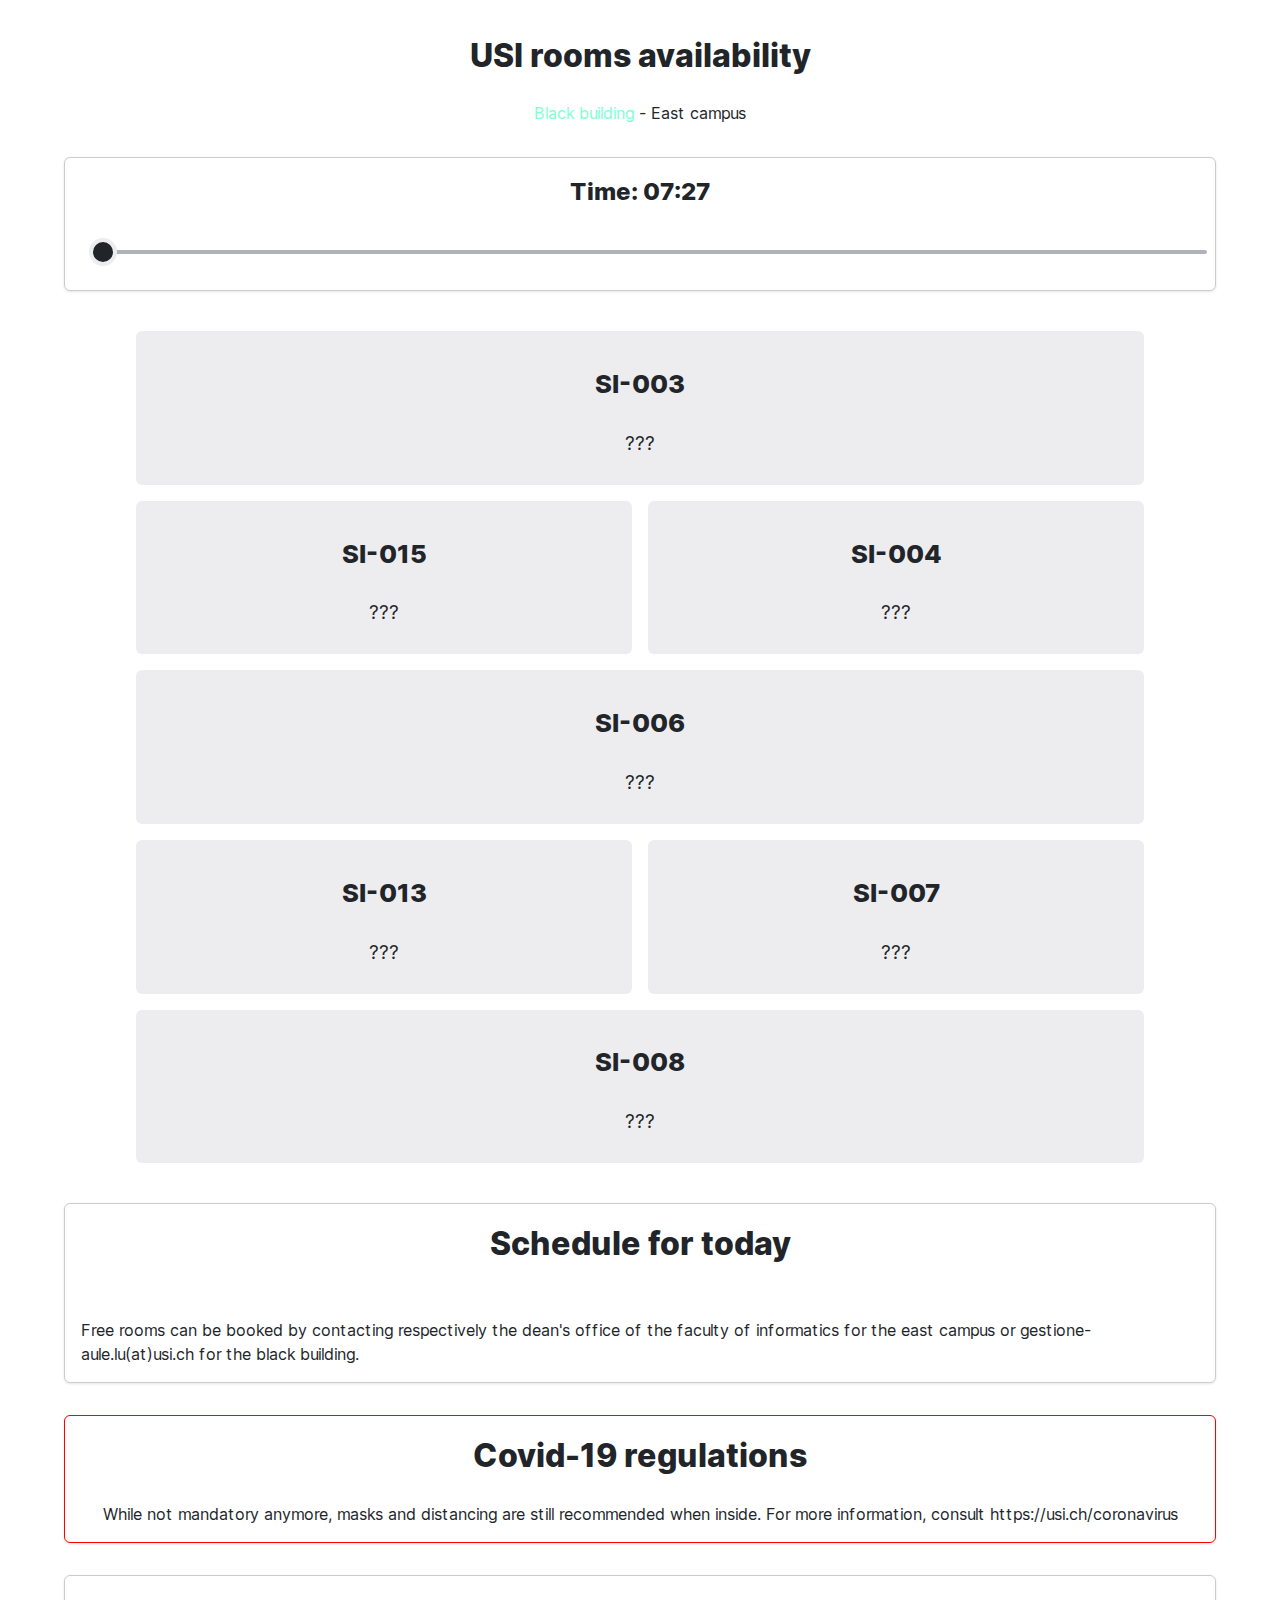
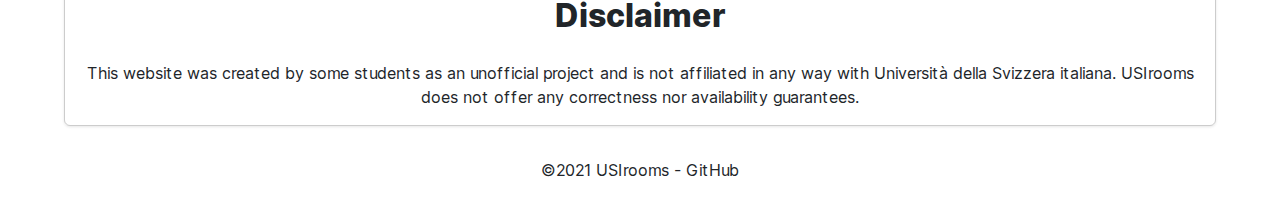
==== index.html @ 86ae5fe5 "Update provisions" ====
<!DOCTYPE html>
<!-- vim: set ts=2 sw=2 et tw=80: -->
<html lang="en-CH">
  <head>
    <title>USI • Rooms availability</title>
    
    <meta charset="utf-8">
    <meta name="viewport" content="width=device-width, initial-scale=1.0">
    <meta name="description" content="USI rooms availability">

    <meta property="og:site_name" content="USIrooms">			
    <meta property="og:description" content="USI rooms availability">
    <meta property="og:title" content="USIrooms">
    <meta property="og:type" content="website">
    <meta property="og:url" content="https://usirooms.xyz">
    <meta property="og:image" content="https://usirooms.xyz/assets/images/android-chrome-512x512.png">
    
    <meta name="twitter:card" content="summary">
    <meta name="twitter:description" content="USI rooms availability">
    <meta name="twitter:title" content="USIrooms">
    <meta property="twitter:url" content="https://usirooms.xyz">
    <meta name="twitter:image" content="https://usirooms.xyz/assets/images/android-chrome-512x512.png">

    <link rel="apple-touch-icon" sizes="180x180" href="assets/images/apple-touch-icon.png">
    <link rel="icon" type="image/png" sizes="32x32" href="assets/images/favicon-32x32.png">
    <link rel="icon" type="image/png" sizes="16x16" href="assets/images/favicon-16x16.png">
    <link rel="manifest" href="assets/images/site.webmanifest">
    <link rel="mask-icon" href="assets/images/safari-pinned-tab.svg" color="#5bbad5">
    <link rel="shortcut icon" href="assets/images/favicon.ico">
    <meta name="msapplication-TileColor" content="#2b5797">
    <meta name="msapplication-config" content="assets/images/browserconfig.xml">
    <meta name="theme-color" content="#ffffff">

    <link rel="manifest" href="manifest.json">
    <link rel="stylesheet" href="assets/index.css?v=7">

    <!-- Global site tag (gtag.js) - Google Analytics -->
    <script async src="https://www.googletagmanager.com/gtag/js?id=G-3DG26HH904"></script>
    <script>
      window.dataLayer = window.dataLayer || [];
      function gtag(){dataLayer.push(arguments);}
      gtag('js', new Date());
      gtag('config', 'G-3DG26HH904');
    </script>
  </head>

  <body>
    <h1 class="center">USI rooms availability</h1>
    <div class="center">
      <a href="/" class="navLink active">Black building</a> -
      <a href="/?east" class="navLink">East campus</a>
    </div>

    <div class="timepicker">
      <h2 id="timepreviewer">Loading...</h2>
      <input type="range" id="timemachine"/>
    </div>

    <div class="room-map">
      <div class="room room-big" id="SI-003">
        <a href="#schedule-SI-003">
          <h3>SI-003</h3>
          <p>???</p>
        </a>
      </div>
      <!-- Row -->
      <div class="room room-small" id="SI-015">
        <a href="#schedule-SI-015">
          <h3>SI-015</h3>
          <p>???</p>
        </a>
      </div>
      <div class="room room-small" id="SI-004">
        <a href="#schedule-SI-004">
          <h3>SI-004</h3>
          <p>???</p>
        </a>
      </div>
      <!-- Row -->
      <div class="room room-big" id="SI-006">
        <a href="#schedule-SI-006">
          <h3>SI-006</h3>
          <p>???</p>
        </a>
      </div>
      <!-- Row -->
      <div class="room room-small" id="SI-013">
        <a href="#schedule-SI-013">
          <h3>SI-013</h3>
          <p>???</p>
        </a>
      </div>
      <div class="room room-small" id="SI-007">
        <a href="#schedule-SI-007">
          <h3>SI-007</h3>
          <p>???</p>
        </a>
      </div>
      <!-- Row -->
      <div class="room room-big room" id="SI-008">
        <a href="#schedule-SI-008">
          <h3>SI-008</h3>
          <p>???</p>
        </a>
      </div>
    </div>

    <div class="schedule">
      <h1>Schedule for today</h1>
      <section class="times"></section>

      <template id="room">
        <h2 class="room-title"></h2>
        <ul class="list"></ul>
      </template>

      <template id="time-free">
        <li>Free all day</li>
      </template>

      <template id="time-slot">
        <li>
          <span class="title"></span>
          (<span class="start"></span>-<span class="end"></span>)
        </li>
      </template>

      <div class="marginTop">
        Free rooms can be booked by contacting respectively the dean's office of
        the faculty of informatics for the east campus or
        gestione-aule.lu(at)usi.ch for the black building.
      </div>
    </div>

    <div class="warning center important">
      <h1>Covid-19 regulations</h1>
      While not mandatory anymore, masks and distancing are still recommended
      when inside. For more information, consult
      <a href="https://usi.ch/coronavirus" target="_blank" rel="noopener">
        https://usi.ch/coronavirus
      </a>
    </div>

    <div class="warning center">
      <h1>Disclaimer</h1>
      This website was created by some students as an unofficial project and is
      not affiliated in any way with Università della Svizzera italiana.
      USIrooms does not offer any correctness nor availability guarantees.
    </div>

    <footer>
      &copy;2021 USIrooms -
      <a
        href="https://github.com/Steeven9/USIrooms"
        target="_blank"
        rel="noopener"
      >
        GitHub
      </a>
    </footer>

    <script src="app.js?v=8"></script>
  </body>
</html>
---- assets/index.css ----
/* Inter font */
/* vim: set ts=2 sw=2 et tw=80: */

@font-face {
  font-family: "Inter";
  font-style: normal;
  font-weight: 400;
  font-display: swap;
  src: url("fonts/Inter-Regular.woff2") format("woff2"),
    url("fonts/Inter-Regular.woff") format("woff");
}

@font-face {
  font-family: "Inter";
  font-style: normal;
  font-weight: 800;
  font-display: swap;
  src: url("fonts/Inter-ExtraBold.woff2") format("woff2"),
    url("fonts/Inter-ExtraBold.woff") format("woff");
}

/* Base */

* {
  font-family: "Inter", sans-serif;
  color: #212529;
}

body {
  margin: 2rem 0;
  line-height: 1.5;
}

h1 {
  text-align: center;
  width: 100%;
  margin-top: 0;
}

h2 {
  text-align: center;
  width: 100%;
  margin-top: 0;
}

.center {
  text-align: center;
}

.marginTop {
  margin-top: 50px;
}

.important {
  border-color: red !important;
}

footer {
  text-align: center;
}

a {
  text-decoration: none;
}

a:hover,
.active {
  color: aquamarine;
}

/* Slider */

input[type="range"] {
  -webkit-appearance: none;
  border: 0;
  height: 28px;
  margin: 8px 0;
  outline: none;
  padding: 0 8px;
  width: 100%;
}

input[type="range"]::-webkit-slider-runnable-track {
  background: #b1b1bc;
  border-radius: 2px;
  height: 4px;
}

input[type="range"]::-moz-range-track {
  background: #b1b1bc;
  height: 4px;
}

input[type="range"]::-webkit-slider-thumb {
  -webkit-appearance: none;
  background: #212529;
  border: 4px solid #ededf0;
  border-radius: 50%;
  cursor: pointer;
  height: 28px;
  margin-top: -12px;
  width: 28px;
}

input[type="range"]::-moz-range-thumb {
  background: #212529;
  border: 4px solid #ededf0;
  border-radius: 50%;
  cursor: pointer;
  height: 20px;
  width: 20px;
}

input[type="range"]::-moz-focus-outer {
  border: 0;
}

input[type="range"]::-moz-range-progress {
  background: #212529;
  border-radius: 4px;
  height: 4px;
}

/* Room map */

.room-map {
  display: flex;
  flex-direction: row;
  flex-wrap: wrap;
  padding-left: 10vw;
  padding-right: 10vw;
  text-align: center;
}

.room {
  margin: 0.5rem;
  background: #ededf0;
  border-radius: 6px;
  padding: 0.5rem;
  transition: all 0.5s ease;
}

.room:hover {
  box-shadow: 0 4px 8px #0000002a;
}

.room a {
  text-decoration: none;
}

.room h3 {
  font-size: 1.6rem;
  font-weight: 700;
}

.room p {
  font-size: 1.2rem;
}

.room-big {
  flex: 1 1 100%;
}

.room-small {
  flex: 1 1 45%;
}

.room-free {
  background-color: #49bb96;
}

.room-unassigned {
  background-color: #d77340;
}

.room-in-use {
  background-color: #d14c56;
}

@media screen and (max-width: 830px) {
  .room {
    padding: 0.2rem;
  }

  .room-big {
    flex: 1 1 80%;
  }

  .room-small {
    flex: 1 1 35%;
  }
}

/* Time */
.timepicker {
  border: #00000033 solid 1px;
  border-radius: 6px;
  box-shadow: 0 1px 3px #0000001a;
  display: flex;
  flex-direction: column;
  padding: 1rem;
  margin: 2rem 5vw;
  text-align: center;
}

/* Schedule */

.schedule,
.warning {
  border: #00000033 solid 1px;
  border-radius: 6px;
  box-shadow: 0 1px 3px #0000001a;
  padding: 1rem;
  margin: 2rem 5vw;
}

.room-title {
  font-weight: 800;
  text-align: start;
}

.list {
  margin-bottom: 30px;
}

.list li {
  margin-bottom: 5px;
}

/* Dark mode */

@media (prefers-color-scheme: dark) {
  * {
    color: #f9f9fa;
  }

  body {
    background: #212529;
  }

  input[type="range"] {
    background-color: #2d3339;
  }

  input[type="range"]::-webkit-slider-runnable-track {
    background: #7a7a8b;
  }

  input[type="range"]::-moz-range-track {
    background: #7a7a8b;
  }

  input[type="range"]::-webkit-slider-thumb {
    background: #f9f9fa;
    border: 4px solid #5e5e72;
  }

  input[type="range"]::-moz-range-thumb {
    background: #f9f9fa;
    border: 4px solid #5e5e72;
  }

  input[type="range"]::-moz-range-progress {
    background: #f9f9fa;
  }

  .room {
    margin: 0.5rem;
    background: #2d3339;
    border-radius: 6px;
    padding: 0.5rem;
    transition: all 0.5s ease;
  }

  .room-free {
    background-color: #49bb96;
  }
  
  .room-unassigned {
    background-color: #d77340;
  }
  
  .room-in-use {
    background-color: #d14c56;
  }

  .timepicker {
    border: #384047 solid 1px;
    background-color: #2d3339;
    box-shadow: 0 0 0 #00000000;
  }

  .schedule,
  .warning {
    border: #384047 solid 1px;
    background-color: #2d3339;
    box-shadow: 0 0 0 #00000000;
  }
}
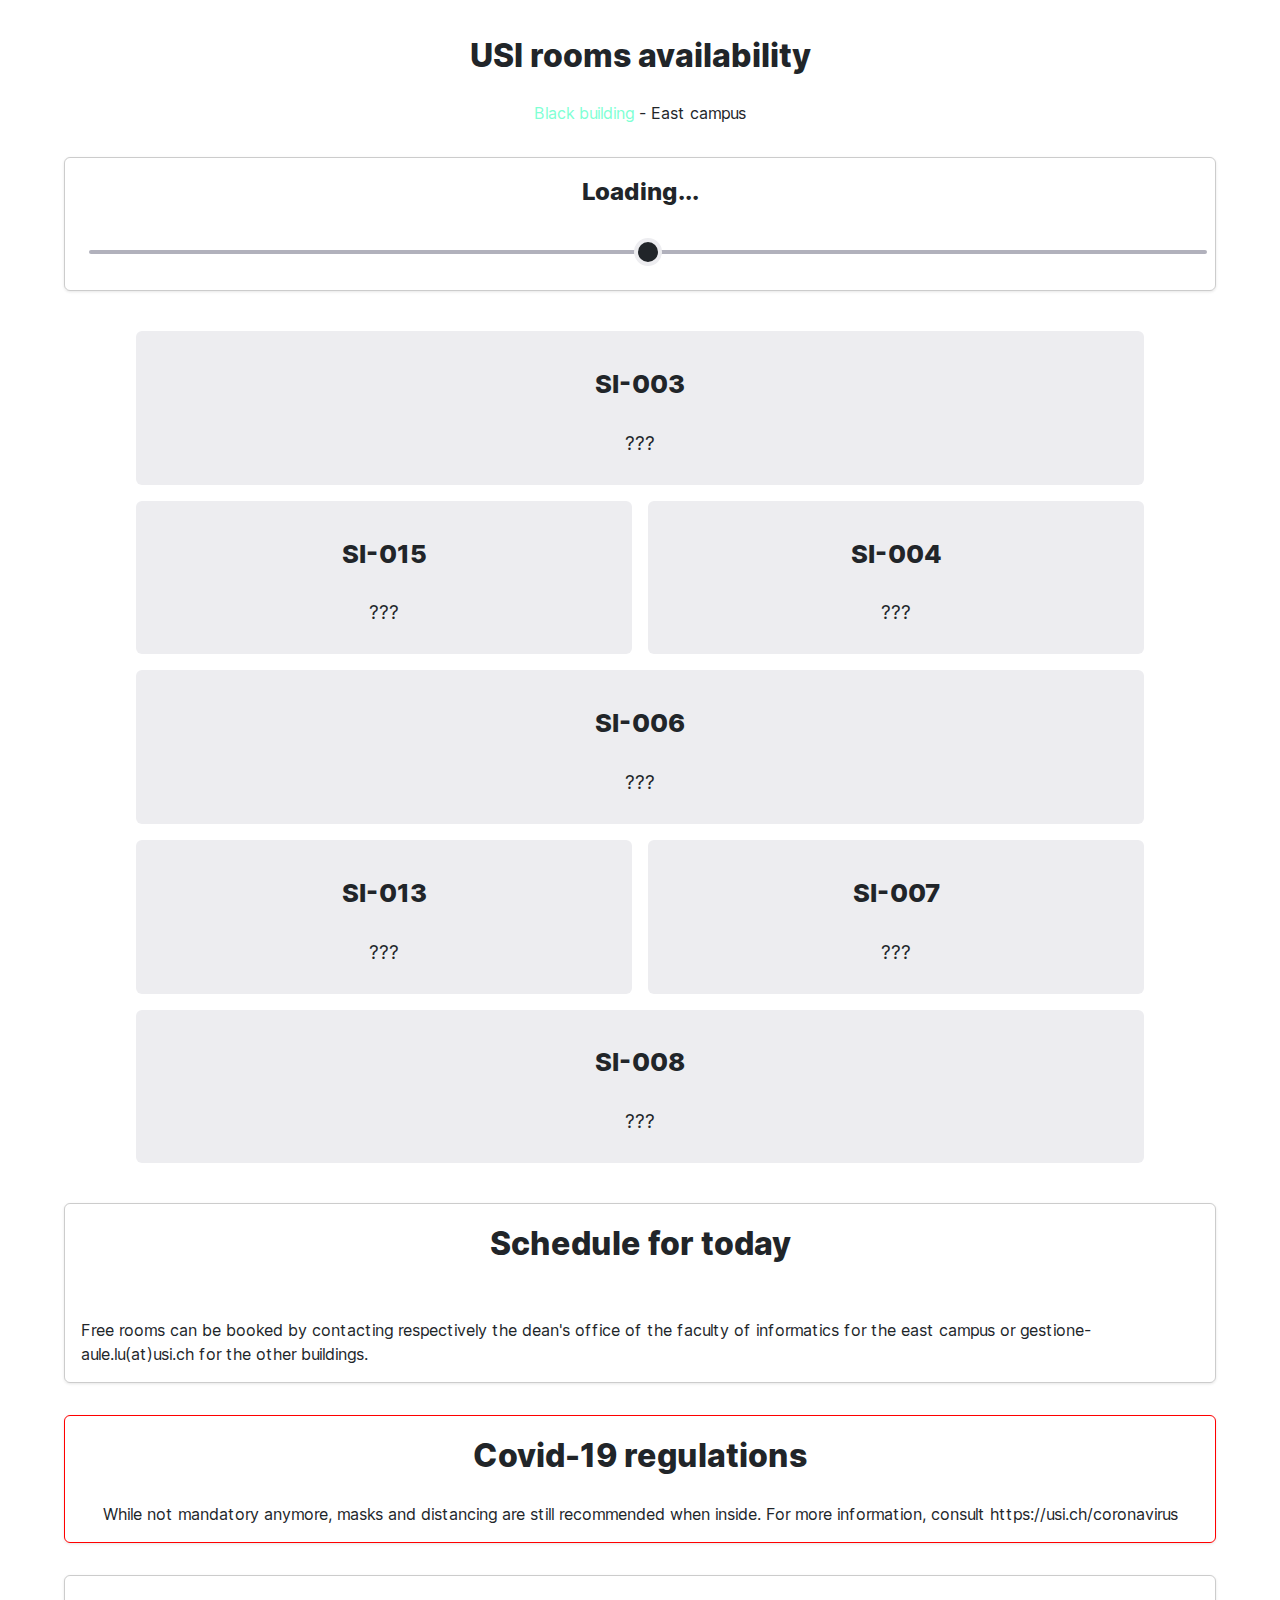
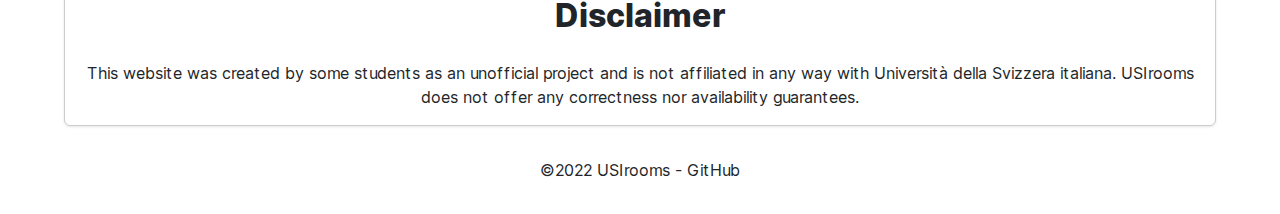
==== commit 87835e6d: "Add support for other buildings" ====
--- a/index.html
+++ b/index.html
@@ -47,8 +47,10 @@
   <body>
     <h1 class="center">USI rooms availability</h1>
     <div class="center">
-      <a href="/" class="navLink active">Black building</a> -
-      <a href="/?east" class="navLink">East campus</a>
+      <a href="/" class="navLink active" id="black">Black building</a> -
+      <a href="/?east" class="navLink" id="east">East campus</a>
+      <!-- <a href="/?main" class="navLink" id="main">Main building</a> - -->
+      <!-- <a href="/?red" class="navLink" id="red">Red building</a> -->
     </div>
 
     <div class="timepicker">
@@ -63,7 +65,6 @@
           <p>???</p>
         </a>
       </div>
-      <!-- Row -->
       <div class="room room-small" id="SI-015">
         <a href="#schedule-SI-015">
           <h3>SI-015</h3>
@@ -76,14 +77,12 @@
           <p>???</p>
         </a>
       </div>
-      <!-- Row -->
       <div class="room room-big" id="SI-006">
         <a href="#schedule-SI-006">
           <h3>SI-006</h3>
           <p>???</p>
         </a>
       </div>
-      <!-- Row -->
       <div class="room room-small" id="SI-013">
         <a href="#schedule-SI-013">
           <h3>SI-013</h3>
@@ -96,7 +95,6 @@
           <p>???</p>
         </a>
       </div>
-      <!-- Row -->
       <div class="room room-big room" id="SI-008">
         <a href="#schedule-SI-008">
           <h3>SI-008</h3>
@@ -128,7 +126,7 @@
       <div class="marginTop">
         Free rooms can be booked by contacting respectively the dean's office of
         the faculty of informatics for the east campus or
-        gestione-aule.lu(at)usi.ch for the black building.
+        gestione-aule.lu(at)usi.ch for the other buildings.
       </div>
     </div>
 
@@ -149,7 +147,7 @@
     </div>
 
     <footer>
-      &copy;2021 USIrooms -
+      &copy;2022 USIrooms -
       <a
         href="https://github.com/Steeven9/USIrooms"
         target="_blank"
@@ -159,6 +157,6 @@
       </a>
     </footer>
 
-    <script src="app.js?v=8"></script>
+    <script type="module" src="app.js?v=9"></script>
   </body>
 </html>
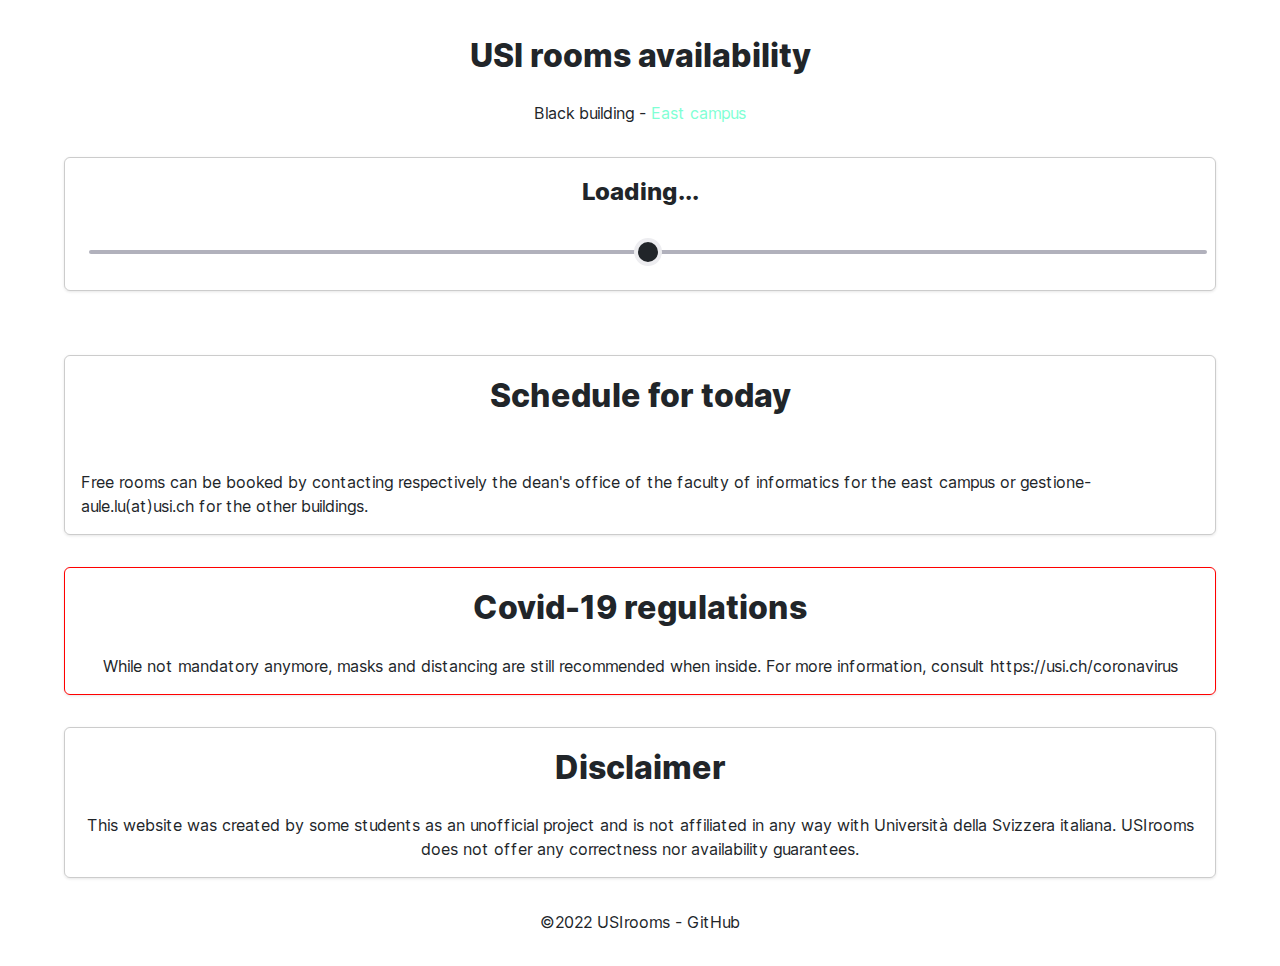
==== commit 44322761: "Change default building, extract markup" ====
--- a/index.html
+++ b/index.html
@@ -47,10 +47,10 @@
   <body>
     <h1 class="center">USI rooms availability</h1>
     <div class="center">
-      <a href="/" class="navLink active" id="black">Black building</a> -
-      <a href="/?east" class="navLink" id="east">East campus</a>
-      <!-- <a href="/?main" class="navLink" id="main">Main building</a> - -->
-      <!-- <a href="/?red" class="navLink" id="red">Red building</a> -->
+      <a href="?b=black" class="navLink" id="black">Black building</a> -
+      <a href="/" class="navLink active" id="east">East campus</a>
+      <!-- <a href="?b=main" class="navLink" id="main">Main building</a> - -->
+      <!-- <a href="?b=red" class="navLink" id="red">Red building</a> -->
     </div>
 
     <div class="timepicker">
@@ -58,50 +58,7 @@
       <input type="range" id="timemachine"/>
     </div>
 
-    <div class="room-map">
-      <div class="room room-big" id="SI-003">
-        <a href="#schedule-SI-003">
-          <h3>SI-003</h3>
-          <p>???</p>
-        </a>
-      </div>
-      <div class="room room-small" id="SI-015">
-        <a href="#schedule-SI-015">
-          <h3>SI-015</h3>
-          <p>???</p>
-        </a>
-      </div>
-      <div class="room room-small" id="SI-004">
-        <a href="#schedule-SI-004">
-          <h3>SI-004</h3>
-          <p>???</p>
-        </a>
-      </div>
-      <div class="room room-big" id="SI-006">
-        <a href="#schedule-SI-006">
-          <h3>SI-006</h3>
-          <p>???</p>
-        </a>
-      </div>
-      <div class="room room-small" id="SI-013">
-        <a href="#schedule-SI-013">
-          <h3>SI-013</h3>
-          <p>???</p>
-        </a>
-      </div>
-      <div class="room room-small" id="SI-007">
-        <a href="#schedule-SI-007">
-          <h3>SI-007</h3>
-          <p>???</p>
-        </a>
-      </div>
-      <div class="room room-big room" id="SI-008">
-        <a href="#schedule-SI-008">
-          <h3>SI-008</h3>
-          <p>???</p>
-        </a>
-      </div>
-    </div>
+    <div class="room-map"></div>
 
     <div class="schedule">
       <h1>Schedule for today</h1>
@@ -157,6 +114,6 @@
       </a>
     </footer>
 
-    <script type="module" src="app.js?v=9"></script>
+    <script type="module" src="app.js?v=10"></script>
   </body>
 </html>
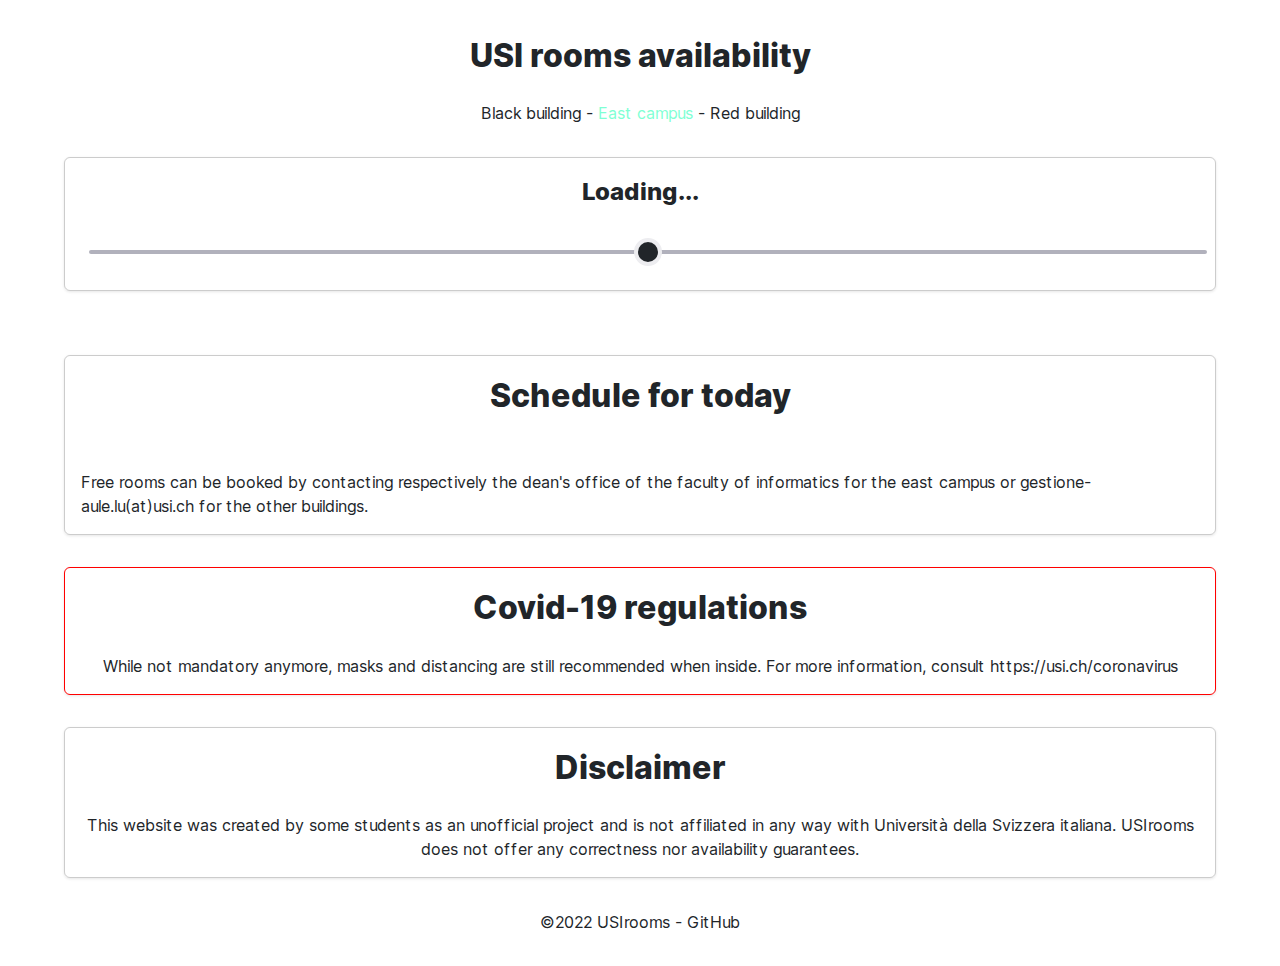
==== commit fb85e602: "Enable red building" ====
--- a/index.html
+++ b/index.html
@@ -47,10 +47,10 @@
   <body>
     <h1 class="center">USI rooms availability</h1>
     <div class="center">
-      <a href="?b=black" class="navLink" id="black">Black building</a> -
-      <a href="/" class="navLink active" id="east">East campus</a>
+      <a href="?b=black" class="navLink" id="black">Black building</a> - 
+      <a href="/" class="navLink active" id="east">East campus</a> - 
       <!-- <a href="?b=main" class="navLink" id="main">Main building</a> - -->
-      <!-- <a href="?b=red" class="navLink" id="red">Red building</a> -->
+      <a href="?b=red" class="navLink" id="red">Red building</a>
     </div>
 
     <div class="timepicker">
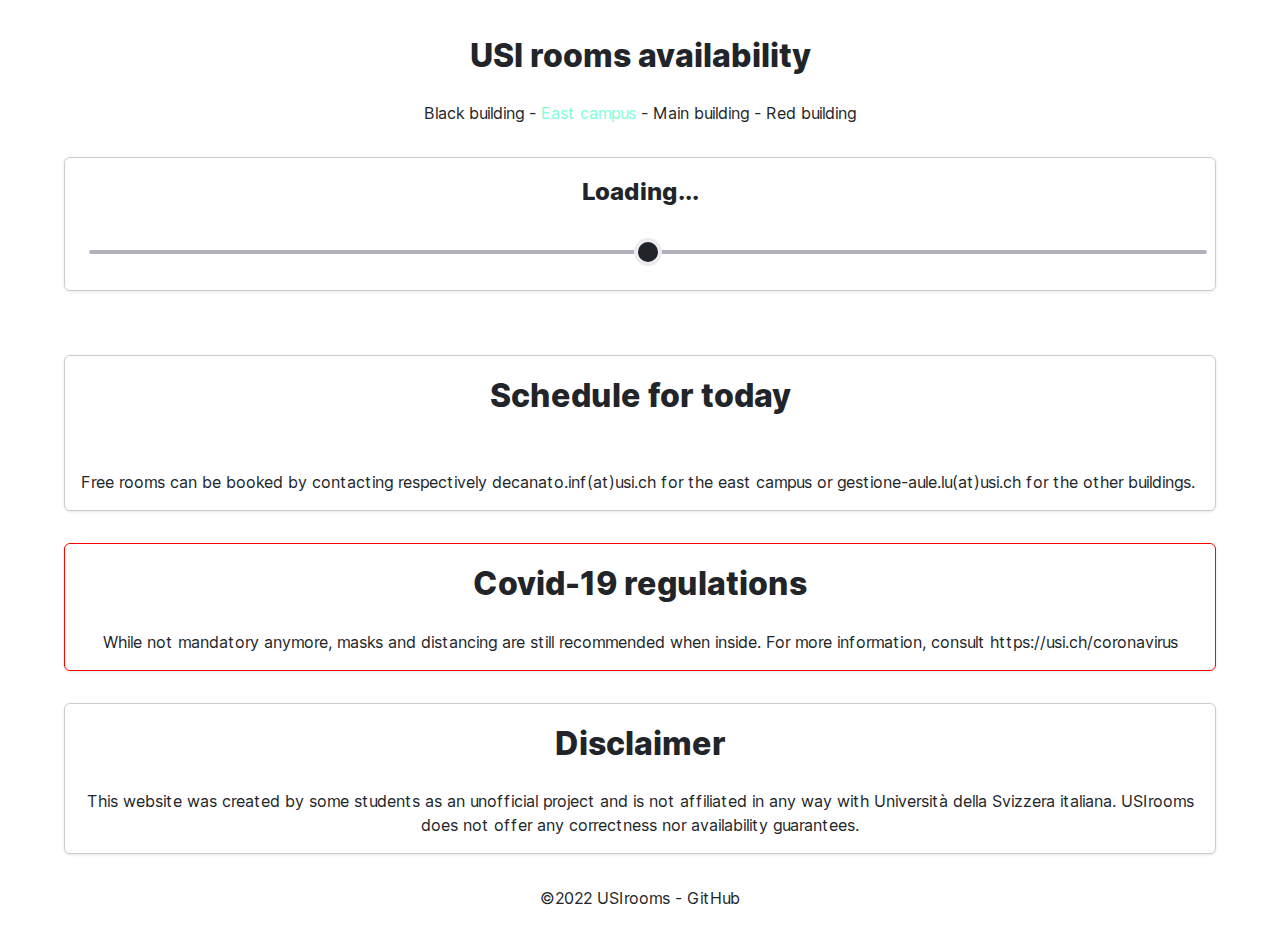
==== commit 773495d5: "Add main building, fix formatting" ====
--- a/index.html
+++ b/index.html
@@ -3,59 +3,61 @@
 <html lang="en-CH">
   <head>
     <title>USI • Rooms availability</title>
-    
-    <meta charset="utf-8">
-    <meta name="viewport" content="width=device-width, initial-scale=1.0">
-    <meta name="description" content="USI rooms availability">
 
-    <meta property="og:site_name" content="USIrooms">			
-    <meta property="og:description" content="USI rooms availability">
-    <meta property="og:title" content="USIrooms">
-    <meta property="og:type" content="website">
-    <meta property="og:url" content="https://usirooms.xyz">
-    <meta property="og:image" content="https://usirooms.xyz/assets/images/android-chrome-512x512.png">
-    
-    <meta name="twitter:card" content="summary">
-    <meta name="twitter:description" content="USI rooms availability">
-    <meta name="twitter:title" content="USIrooms">
-    <meta property="twitter:url" content="https://usirooms.xyz">
-    <meta name="twitter:image" content="https://usirooms.xyz/assets/images/android-chrome-512x512.png">
+    <meta charset="utf-8" />
+    <meta name="viewport" content="width=device-width, initial-scale=1.0" />
+    <meta name="description" content="USI rooms availability" />
 
-    <link rel="apple-touch-icon" sizes="180x180" href="assets/images/apple-touch-icon.png">
-    <link rel="icon" type="image/png" sizes="32x32" href="assets/images/favicon-32x32.png">
-    <link rel="icon" type="image/png" sizes="16x16" href="assets/images/favicon-16x16.png">
-    <link rel="manifest" href="assets/images/site.webmanifest">
-    <link rel="mask-icon" href="assets/images/safari-pinned-tab.svg" color="#5bbad5">
-    <link rel="shortcut icon" href="assets/images/favicon.ico">
-    <meta name="msapplication-TileColor" content="#2b5797">
-    <meta name="msapplication-config" content="assets/images/browserconfig.xml">
-    <meta name="theme-color" content="#ffffff">
+    <meta property="og:site_name" content="USIrooms" />
+    <meta property="og:description" content="USI rooms availability" />
+    <meta property="og:title" content="USIrooms" />
+    <meta property="og:type" content="website" />
+    <meta property="og:url" content="https://usirooms.xyz" />
+    <meta property="og:image" content="https://usirooms.xyz/assets/images/android-chrome-512x512.png" />
 
-    <link rel="manifest" href="manifest.json">
-    <link rel="stylesheet" href="assets/index.css?v=7">
+    <meta name="twitter:card" content="summary" />
+    <meta name="twitter:description" content="USI rooms availability" />
+    <meta name="twitter:title" content="USIrooms" />
+    <meta property="twitter:url" content="https://usirooms.xyz" />
+    <meta name="twitter:image" content="https://usirooms.xyz/assets/images/android-chrome-512x512.png" />
+
+    <link rel="apple-touch-icon" sizes="180x180" href="assets/images/apple-touch-icon.png" />
+    <link rel="icon" type="image/png" sizes="32x32" href="assets/images/favicon-32x32.png" />
+    <link rel="icon" type="image/png" sizes="16x16" href="assets/images/favicon-16x16.png" />
+    <link rel="manifest" href="assets/images/site.webmanifest" />
+    <link rel="mask-icon" href="assets/images/safari-pinned-tab.svg" color="#5bbad5" />
+    <link rel="shortcut icon" href="assets/images/favicon.ico" />
+    <meta name="msapplication-TileColor" content="#2b5797" />
+    <meta name="msapplication-config" content="assets/images/browserconfig.xml" />
+    <meta name="theme-color" content="#ffffff" />
+
+    <link rel="manifest" href="manifest.json" />
+    <link rel="stylesheet" href="assets/index.css?v=7" />
 
     <!-- Global site tag (gtag.js) - Google Analytics -->
     <script async src="https://www.googletagmanager.com/gtag/js?id=G-3DG26HH904"></script>
     <script>
       window.dataLayer = window.dataLayer || [];
-      function gtag(){dataLayer.push(arguments);}
-      gtag('js', new Date());
-      gtag('config', 'G-3DG26HH904');
+      function gtag() {
+        dataLayer.push(arguments);
+      }
+      gtag("js", new Date());
+      gtag("config", "G-3DG26HH904");
     </script>
   </head>
 
   <body>
     <h1 class="center">USI rooms availability</h1>
     <div class="center">
-      <a href="?b=black" class="navLink" id="black">Black building</a> - 
-      <a href="/" class="navLink active" id="east">East campus</a> - 
-      <!-- <a href="?b=main" class="navLink" id="main">Main building</a> - -->
+      <a href="?b=black" class="navLink" id="black">Black building</a> -
+      <a href="/" class="navLink active" id="east">East campus</a> -
+      <a href="?b=main" class="navLink" id="main">Main building</a> -
       <a href="?b=red" class="navLink" id="red">Red building</a>
     </div>
 
     <div class="timepicker">
       <h2 id="timepreviewer">Loading...</h2>
-      <input type="range" id="timemachine"/>
+      <input type="range" id="timemachine" />
     </div>
 
     <div class="room-map"></div>
@@ -81,9 +83,9 @@
       </template>
 
       <div class="marginTop">
-        Free rooms can be booked by contacting respectively the dean's office of
-        the faculty of informatics for the east campus or
-        gestione-aule.lu(at)usi.ch for the other buildings.
+        Free rooms can be booked by contacting respectively
+        decanato.inf(at)usi.ch for the east campus or gestione-aule.lu(at)usi.ch
+        for the other buildings.
       </div>
     </div>
 
@@ -114,6 +116,6 @@
       </a>
     </footer>
 
-    <script type="module" src="app.js?v=10"></script>
+    <script type="module" src="app.js?v=11"></script>
   </body>
 </html>
--- a/assets/index.css
+++ b/assets/index.css
@@ -275,11 +275,11 @@
   .room-free {
     background-color: #49bb96;
   }
-  
+
   .room-unassigned {
     background-color: #d77340;
   }
-  
+
   .room-in-use {
     background-color: #d14c56;
   }
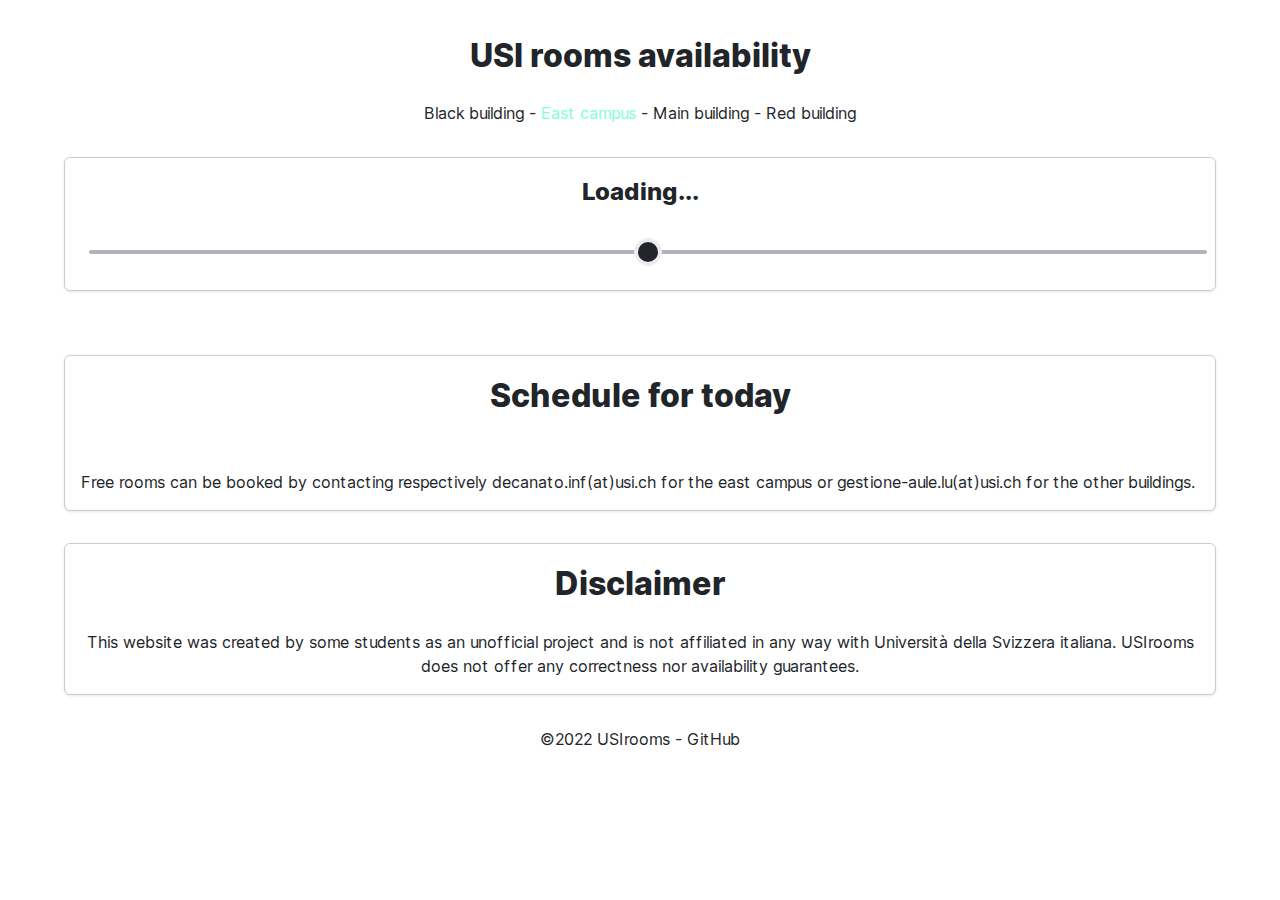
==== commit 665bdc4b: "Remove covid notice" ====
--- a/index.html
+++ b/index.html
@@ -89,15 +89,6 @@
       </div>
     </div>
 
-    <div class="warning center important">
-      <h1>Covid-19 regulations</h1>
-      While not mandatory anymore, masks and distancing are still recommended
-      when inside. For more information, consult
-      <a href="https://usi.ch/coronavirus" target="_blank" rel="noopener">
-        https://usi.ch/coronavirus
-      </a>
-    </div>
-
     <div class="warning center">
       <h1>Disclaimer</h1>
       This website was created by some students as an unofficial project and is
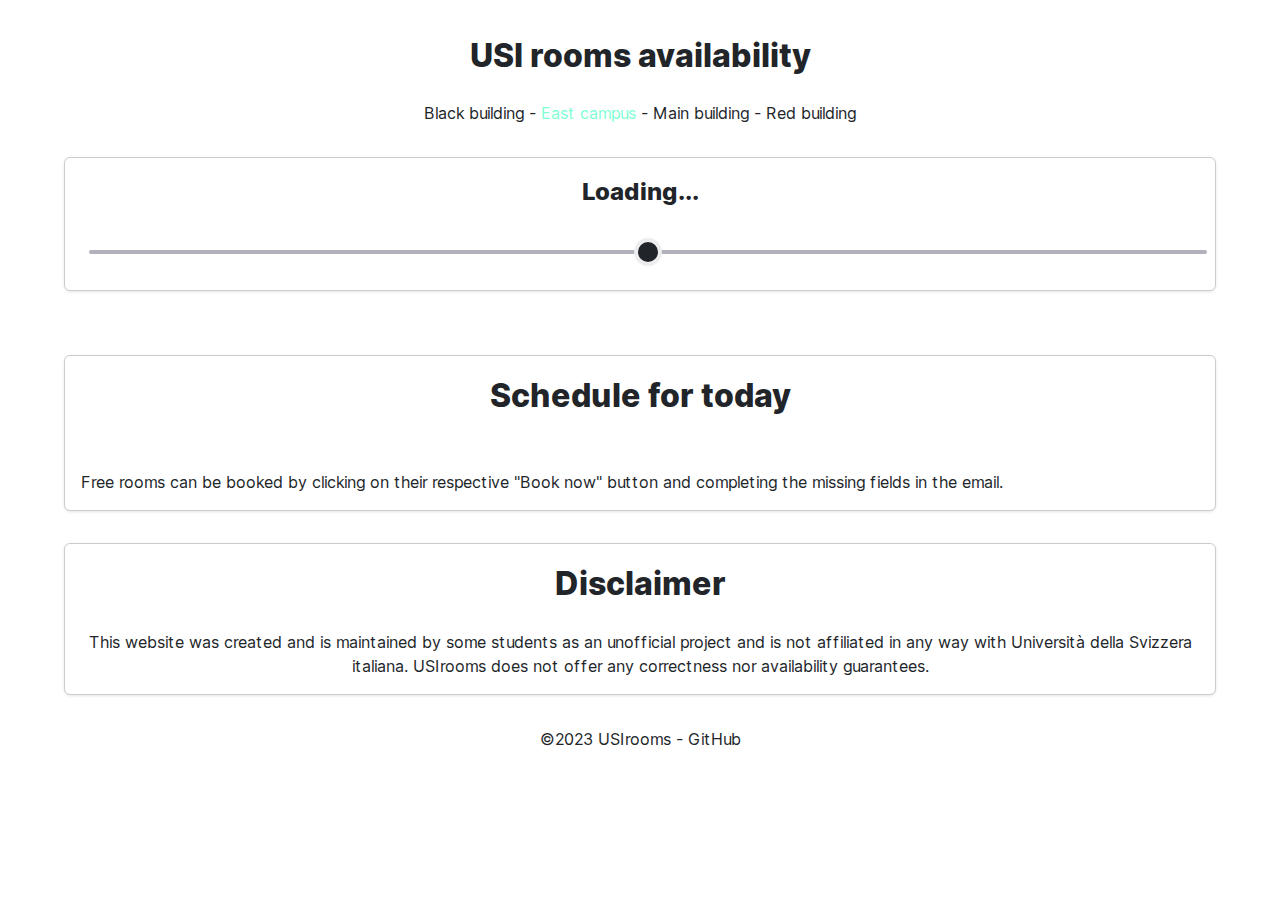
==== commit 359a07e1: "Add booking button" ====
--- a/index.html
+++ b/index.html
@@ -32,7 +32,7 @@
     <meta name="theme-color" content="#ffffff" />
 
     <link rel="manifest" href="manifest.json" />
-    <link rel="stylesheet" href="assets/index.css?v=7" />
+    <link rel="stylesheet" href="assets/index.css?v=8" />
 
     <!-- Global site tag (gtag.js) - Google Analytics -->
     <script async src="https://www.googletagmanager.com/gtag/js?id=G-3DG26HH904"></script>
@@ -67,7 +67,10 @@
       <section class="times"></section>
 
       <template id="room">
-        <h2 class="room-title"></h2>
+        <div style="display: flex;">
+          <h2 class="room-title"></h2>
+          <a class="room-booking-link" style="min-width: fit-content;">Book now</a>
+        </div>
         <ul class="list"></ul>
       </template>
 
@@ -83,21 +86,20 @@
       </template>
 
       <div class="marginTop">
-        Free rooms can be booked by contacting respectively
-        decanato.inf(at)usi.ch for the east campus or gestione-aule.lu(at)usi.ch
-        for the other buildings.
+        Free rooms can be booked by clicking on their respective "Book now" button and completing
+        the missing fields in the email.
       </div>
     </div>
 
     <div class="warning center">
       <h1>Disclaimer</h1>
-      This website was created by some students as an unofficial project and is
+      This website was created and is maintained by some students as an unofficial project and is
       not affiliated in any way with Università della Svizzera italiana.
       USIrooms does not offer any correctness nor availability guarantees.
     </div>
 
     <footer>
-      &copy;2022 USIrooms -
+      &copy;2023 USIrooms -
       <a
         href="https://github.com/Steeven9/USIrooms"
         target="_blank"
@@ -107,6 +109,6 @@
       </a>
     </footer>
 
-    <script type="module" src="app.js?v=11"></script>
+    <script type="module" src="app.js?v=12"></script>
   </body>
 </html>
--- a/assets/index.css
+++ b/assets/index.css
@@ -221,6 +221,7 @@
 
 .list {
   margin-bottom: 30px;
+  list-style: none;
 }
 
 .list li {
